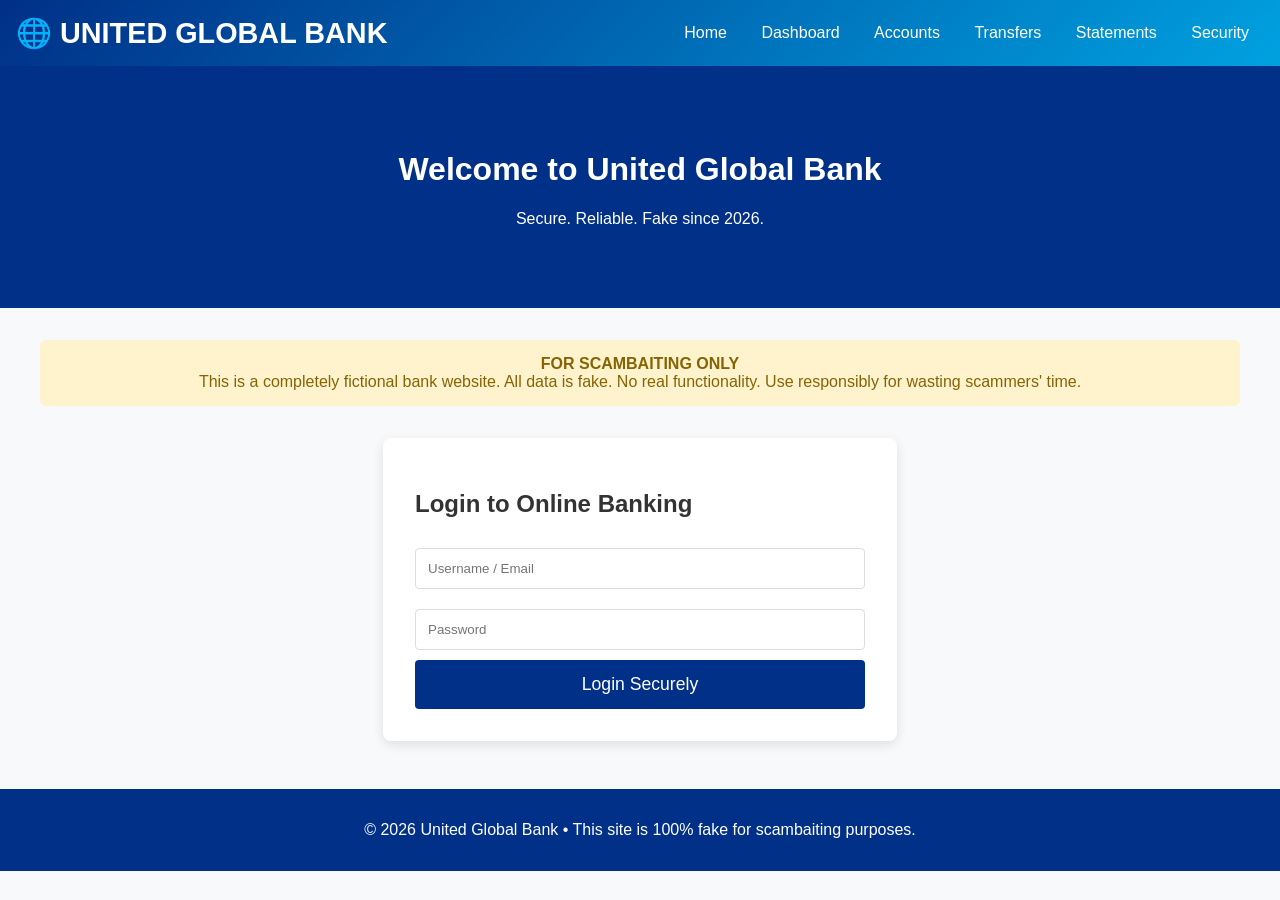
==== index.html @ e998065b "Add files via upload" ====
<!DOCTYPE html>
<html lang="en">
<head>
    <meta charset="UTF-8">
    <meta name="viewport" content="width=device-width, initial-scale=1.0">
    <title>United Global Bank - Online Banking</title>
    <link rel="stylesheet" href="styles.css">
</head>
<body>
    <header>
        <div class="logo">🌐 UNITED GLOBAL BANK</div>
        <nav>
            <a href="index.html">Home</a>
            <a href="dashboard.html">Dashboard</a>
            <a href="accounts.html">Accounts</a>
            <a href="transfer.html">Transfers</a>
            <a href="statements.html">Statements</a>
            <a href="security.html">Security</a>
        </nav>
    </header>
    
    <div class="hero">
        <h1>Welcome to United Global Bank</h1>
        <p>Secure. Reliable. Fake since 2026.</p>
    </div>
    
    <div class="container">
        <div class="fake-notice">
            <strong>FOR SCAMBAITING ONLY</strong><br>
            This is a completely fictional bank website. All data is fake. 
            No real functionality. Use responsibly for wasting scammers' time.
        </div>

        <div class="login-section">
            <h2>Login to Online Banking</h2>
            <form id="loginForm">
                <input type="text" id="username" placeholder="Username / Email" required>
                <input type="password" id="password" placeholder="Password" required>
                <button type="submit">Login Securely</button>
            </form>
        </div>
    </div>

    <footer>
        © 2026 United Global Bank • This site is 100% fake for scambaiting purposes.
    </footer>

    <script src="script.js"></script>
</body>
</html>
---- styles.css ----
body { 
    font-family: 'Segoe UI', Arial, sans-serif; 
    margin: 0; 
    background: #f8f9fa; 
    color: #333;
}
header {
    background: linear-gradient(135deg, #003087, #00a1e0);
    color: white;
    padding: 1rem;
    display: flex;
    align-items: center;
    justify-content: space-between;
}
.logo { font-size: 1.8rem; font-weight: bold; }
nav a {
    color: white;
    margin: 0 15px;
    text-decoration: none;
}
nav a:hover { text-decoration: underline; }
.hero {
    background: #003087;
    color: white;
    text-align: center;
    padding: 4rem 2rem;
}
.container {
    max-width: 1200px;
    margin: 2rem auto;
    padding: 0 2rem;
}
.fake-notice {
    background: #fff3cd;
    color: #856404;
    padding: 15px;
    border-radius: 6px;
    text-align: center;
    margin-bottom: 2rem;
}
.login-section {
    max-width: 450px;
    margin: 0 auto;
    background: white;
    padding: 2rem;
    border-radius: 8px;
    box-shadow: 0 4px 12px rgba(0,0,0,0.1);
}
input {
    width: 100%;
    padding: 12px;
    margin: 10px 0;
    border: 1px solid #ddd;
    border-radius: 4px;
    box-sizing: border-box;
}
button {
    width: 100%;
    padding: 14px;
    background: #003087;
    color: white;
    border: none;
    border-radius: 4px;
    font-size: 1.1rem;
    cursor: pointer;
}
button:hover { background: #00205f; }
.card {
    background: white;
    padding: 1.5rem;
    margin: 1rem 0;
    border-radius: 8px;
    box-shadow: 0 2px 8px rgba(0,0,0,0.1);
}
table {
    width: 100%;
    border-collapse: collapse;
}
th, td {
    padding: 12px;
    text-align: left;
    border-bottom: 1px solid #eee;
}
footer {
    text-align: center;
    padding: 2rem;
    background: #003087;
    color: white;
    margin-top: 3rem;
}
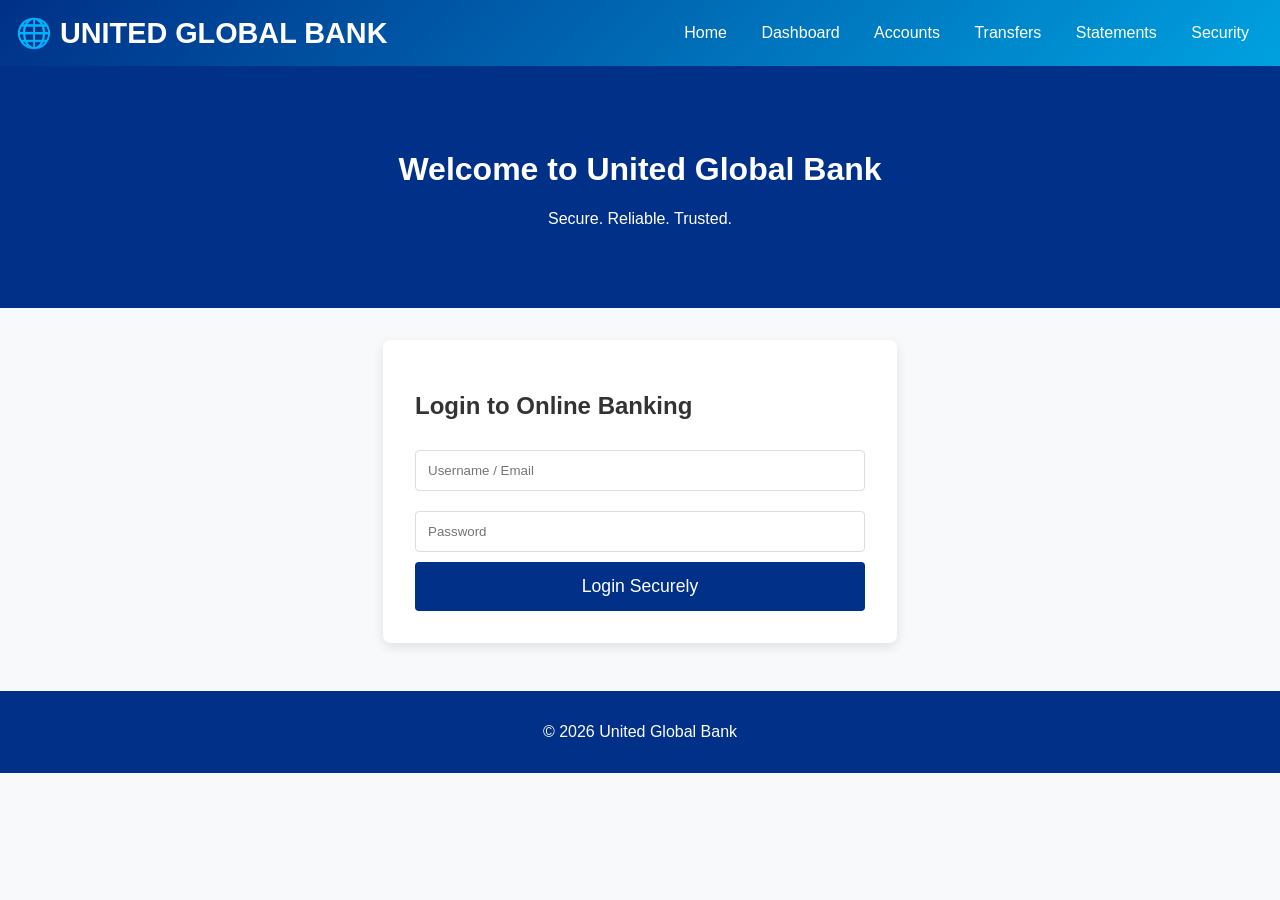
==== commit 72d12352: "Add files via upload" ====
--- a/index.html
+++ b/index.html
@@ -21,15 +21,11 @@
     
     <div class="hero">
         <h1>Welcome to United Global Bank</h1>
-        <p>Secure. Reliable. Fake since 2026.</p>
+        <p>Secure. Reliable. Trusted.</p>
     </div>
     
     <div class="container">
-        <div class="fake-notice">
-            <strong>FOR SCAMBAITING ONLY</strong><br>
-            This is a completely fictional bank website. All data is fake. 
-            No real functionality. Use responsibly for wasting scammers' time.
-        </div>
+        
 
         <div class="login-section">
             <h2>Login to Online Banking</h2>
@@ -42,7 +38,7 @@
     </div>
 
     <footer>
-        © 2026 United Global Bank • This site is 100% fake for scambaiting purposes.
+        © 2026 United Global Bank
     </footer>
 
     <script src="script.js"></script>
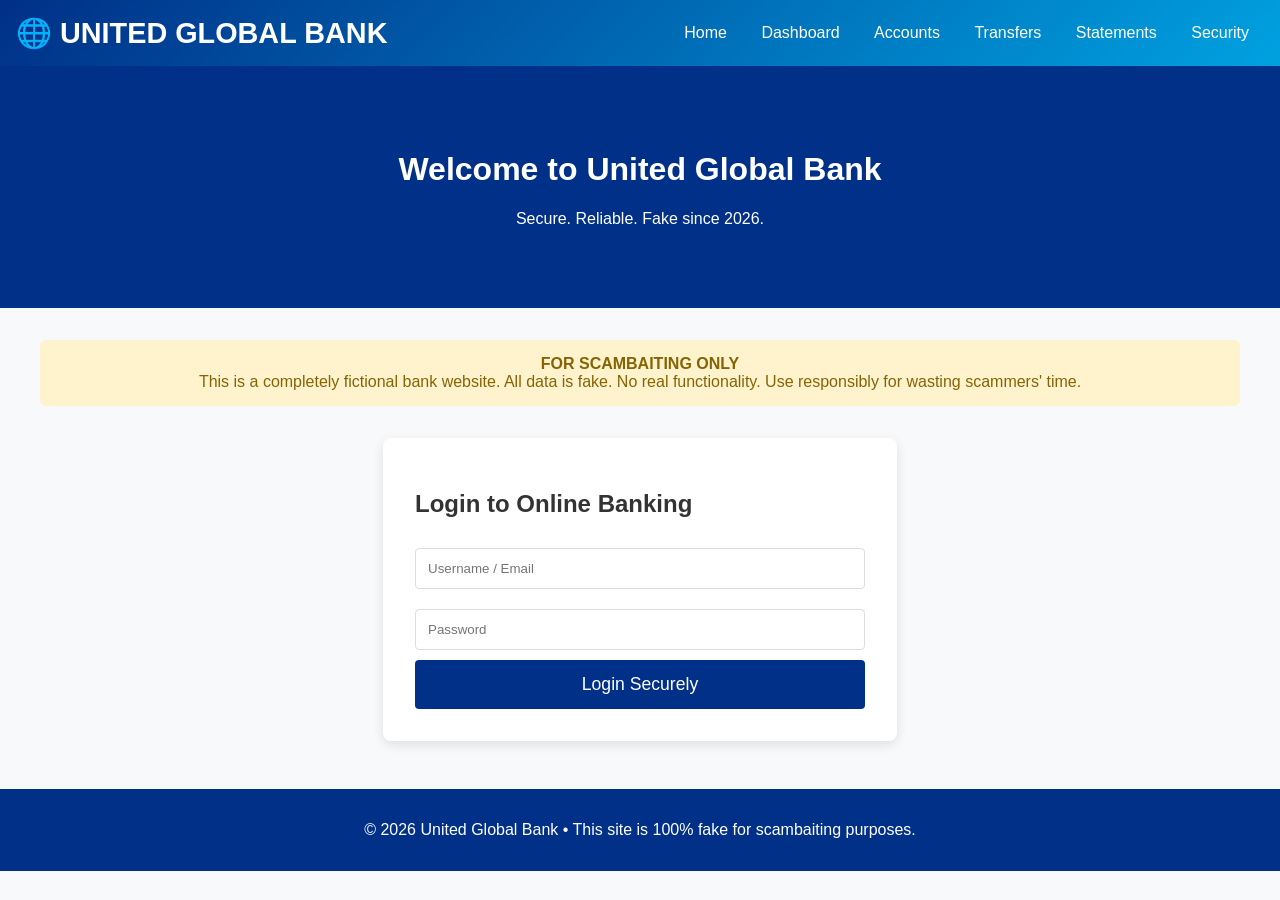
==== commit baedddc1: "Add files via upload" ====
--- a/index.html
+++ b/index.html
@@ -21,11 +21,15 @@
     
     <div class="hero">
         <h1>Welcome to United Global Bank</h1>
-        <p>Secure. Reliable. Trusted.</p>
+        <p>Secure. Reliable. Fake since 2026.</p>
     </div>
     
     <div class="container">
-        
+        <div class="fake-notice">
+            <strong>FOR SCAMBAITING ONLY</strong><br>
+            This is a completely fictional bank website. All data is fake. 
+            No real functionality. Use responsibly for wasting scammers' time.
+        </div>
 
         <div class="login-section">
             <h2>Login to Online Banking</h2>
@@ -38,7 +42,7 @@
     </div>
 
     <footer>
-        © 2026 United Global Bank
+        © 2026 United Global Bank • This site is 100% fake for scambaiting purposes.
     </footer>
 
     <script src="script.js"></script>
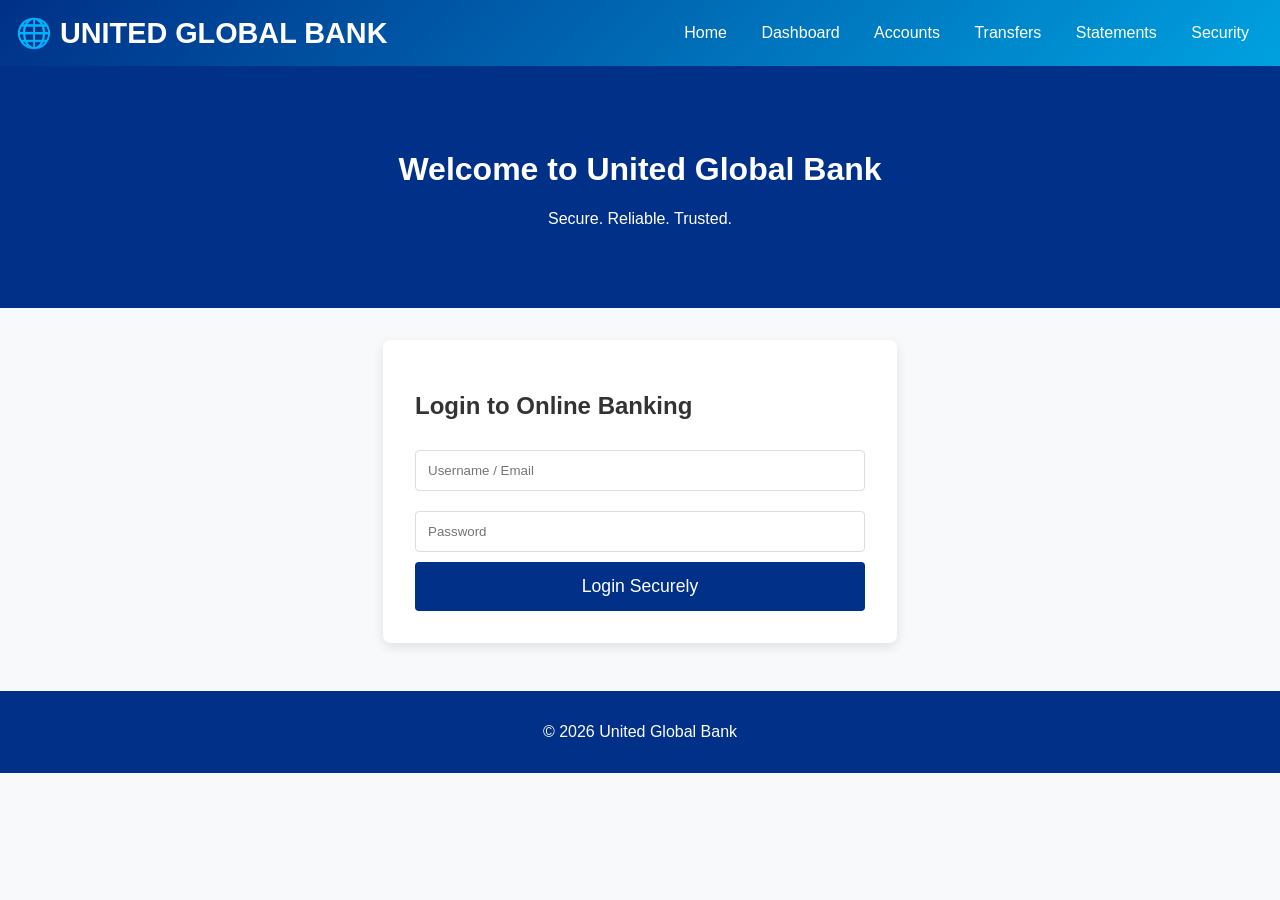
==== commit aba963e3: "Add files via upload" ====
--- a/index.html
+++ b/index.html
@@ -21,15 +21,11 @@
     
     <div class="hero">
         <h1>Welcome to United Global Bank</h1>
-        <p>Secure. Reliable. Fake since 2026.</p>
+        <p>Secure. Reliable. Trusted.</p>
     </div>
     
     <div class="container">
-        <div class="fake-notice">
-            <strong>FOR SCAMBAITING ONLY</strong><br>
-            This is a completely fictional bank website. All data is fake. 
-            No real functionality. Use responsibly for wasting scammers' time.
-        </div>
+        
 
         <div class="login-section">
             <h2>Login to Online Banking</h2>
@@ -42,7 +38,7 @@
     </div>
 
     <footer>
-        © 2026 United Global Bank • This site is 100% fake for scambaiting purposes.
+        © 2026 United Global Bank
     </footer>
 
     <script src="script.js"></script>
